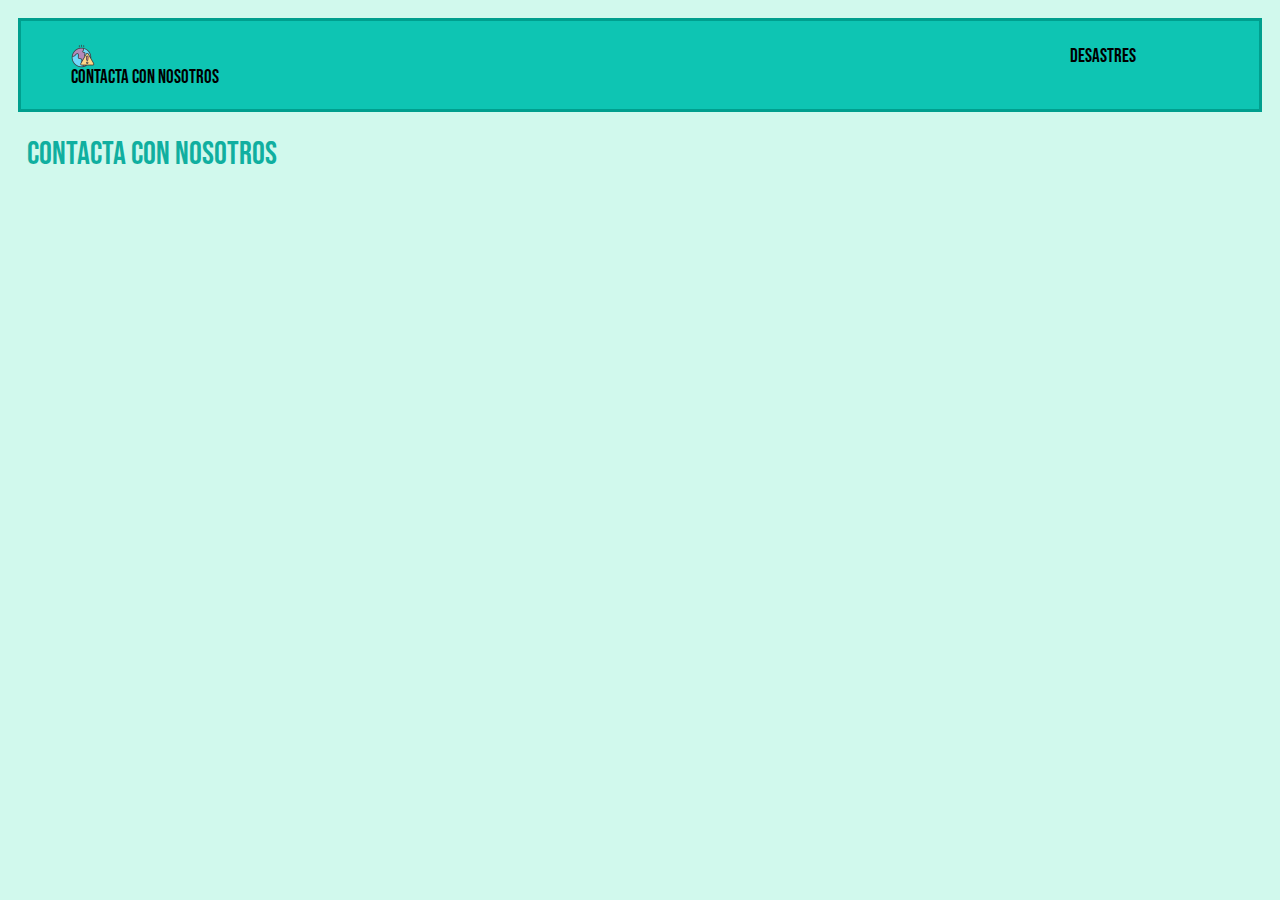
==== DIWI/desastres/contacta.html @ a239deb4 "Add files via upload" ====
<!DOCTYPE html>
<html lang="es">
    <head>
        <meta charset=UTF-8>
        <meta name=viewport content='width=device-width, initial-scale=1.0'>
        <meta name=author content='Javier Arias Carroza jariasc14@gmail.com'>
        <link rel=icon type=image/x-icon href=/img/logo.png>
        <title>Contacta con Nosotros</title>
        
        <link rel=stylesheet href=css/reset.css>
        <link rel=stylesheet href=css/stylesheet.css>
        <!-- Resto de hojas de estilo CSS -->
    </head>
    <body>
        <header>
            <nav>
                <ul>
                    <li>
                        <a href="index.html">
                            <img src="img/logo.png" alt="Logo">
                        </a>
                    </li>
                    <li class="separador"></li>
                    <li>
                        <a href="#haiti" class="active">
                            Desastres
                        </a>
                    </li>
                    <li>
                        <a href="contacta.html">
                            Contacta con Nosotros
                        </a>
                    </li>
                </ul>
            </nav>
        </header>
        <main>
            <h1>Contacta con Nosotros</h1>
        </main>
        <!-- Scripts de JS al final del body -->
    </body>
</html>
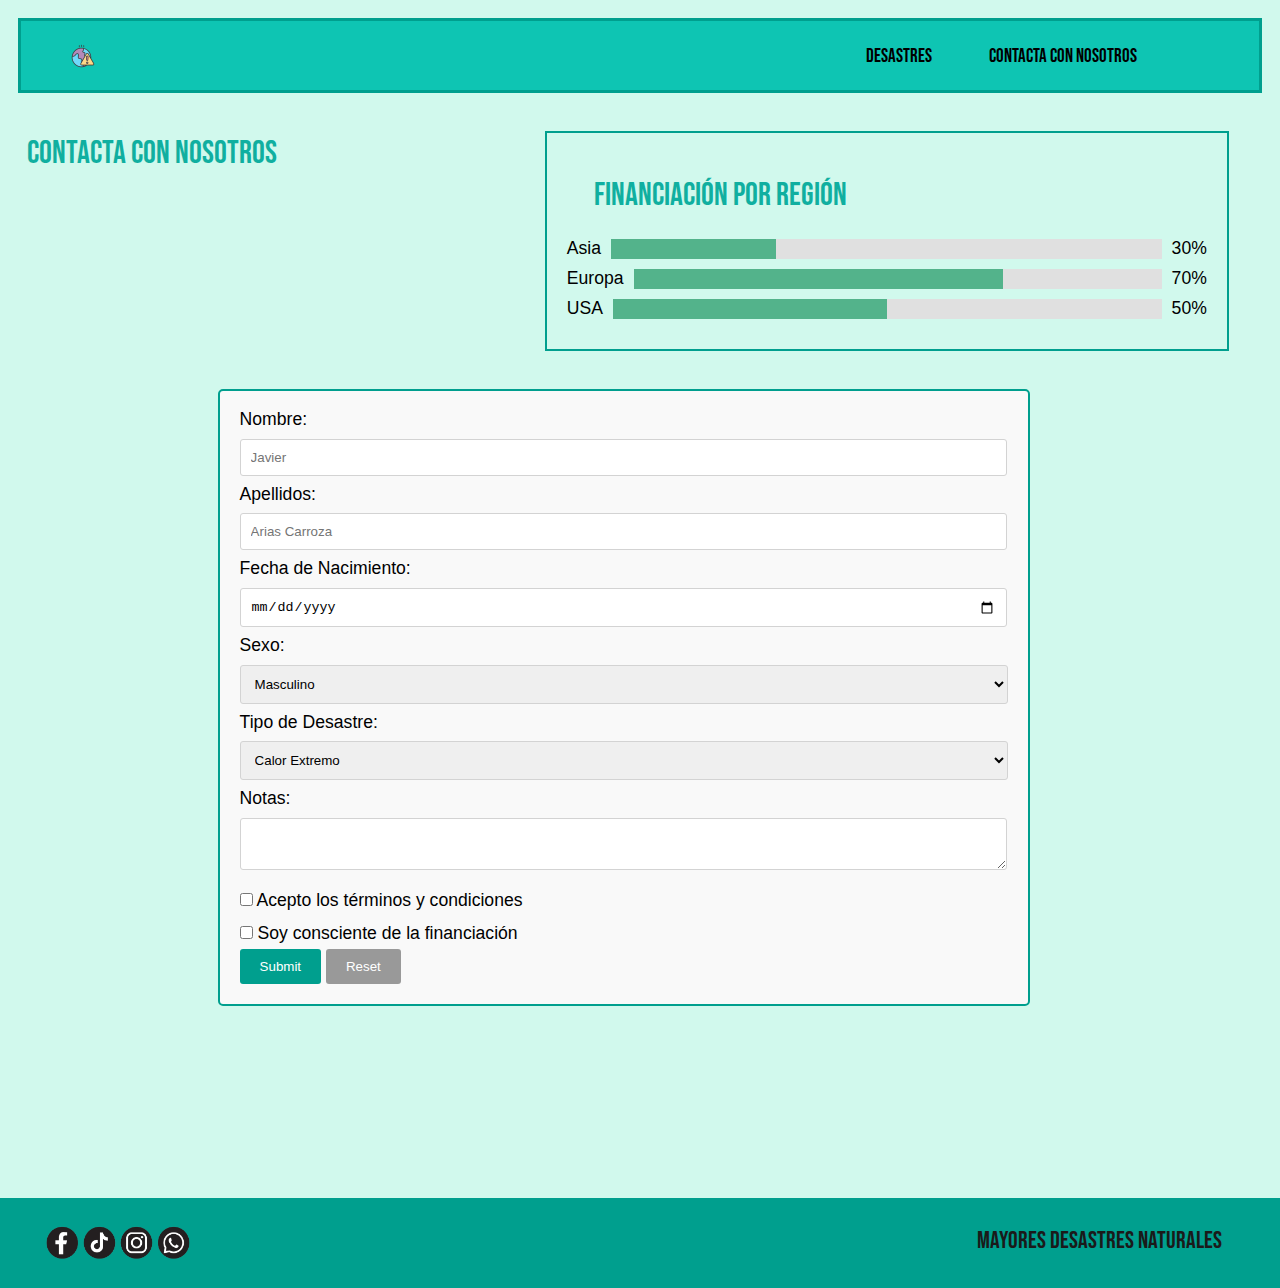
==== commit 99b38252: "Desastres Naturales" ====
--- a/DIWI/desastres/contacta.html
+++ b/DIWI/desastres/contacta.html
@@ -9,6 +9,7 @@
         
         <link rel=stylesheet href=css/reset.css>
         <link rel=stylesheet href=css/stylesheet.css>
+        <link rel=stylesheet href=css/contacta.css>
         <!-- Resto de hojas de estilo CSS -->
     </head>
     <body>
@@ -35,7 +36,87 @@
             </nav>
         </header>
         <main>
-            <h1>Contacta con Nosotros</h1>
+            <h1 id="tituloform">Contacta con Nosotros</h1>
+            <div class="financiacion">
+                <h1>Financiación por región</h1>
+                <div class="pais">
+                    <span>Asia</span>
+                    <div class="barra">
+                        <div class="porcentaje" id="asia"></div>
+                    </div>
+                    <span>30%</span>
+                </div>
+                <div class="pais">
+                    <span>Europa</span>
+                    <div class="barra">
+                        <div class="porcentaje" id="europa"></div>
+                    </div>
+                    <span>70%</span>
+                </div>
+                <div class="pais">
+                    <span>USA</span>
+                    <div class="barra">
+                        <div class="porcentaje" id="usa"></div>
+                    </div>
+                    <span>50%</span>
+                </div>
+            </div>
+            <form action="" method="post">
+                <div>
+                    <label for="nombre">Nombre:</label>
+                    <input type="text" id="nombre" name="nombre" required placeholder="Javier">
+                </div>
+                <div>
+                    <label for="apellidos">Apellidos:</label>
+                    <input type="text" id="apellidos" name="apellidos" required placeholder="Arias Carroza">
+                </div>
+                <div>
+                    <label for="fecha_nacimiento">Fecha de Nacimiento:</label>
+                    <input type="date" id="fecha_nacimiento" name="fecha_nacimiento" required>
+                </div>
+                <div>
+                    <label for="sexo">Sexo:</label>
+                    <select id="sexo" name="sexo" required>
+                        <option value="masculino">Masculino</option>
+                        <option value="femenino">Femenino</option>
+                        <option value="otro">Otro</option>
+                    </select>
+                </div>
+                <div>
+                    <label for="tipo_desastre">Tipo de Desastre:</label>
+                    <select id="tipo_desastre" name="tipo_desastre" required>
+                        <option value="calor_extremo">Calor Extremo</option>
+                        <option value="tormentas">Tormentas</option>
+                        <option value="lluvias">Lluvias</option>
+                    </select>
+                </div>
+                <div>
+                    <label for="notas">Notas:</label>
+                    <textarea id="notas" name="notas"></textarea>
+                </div>
+                <div>
+                    <input type="checkbox" id="terminos" name="terminos" required>
+                    <label for="terminos">Acepto los términos y condiciones</label>
+                </div>
+                <div>
+                    <input type="checkbox" id="financiacion" name="financiacion" required>
+                    <label for="financiacion">Soy consciente de la financiación</label>
+                </div>
+                <div>
+                    <input type="submit"></i>
+                    <input type="reset"></i>
+                </div>
+            </form>
+            <footer>
+                <ul>
+                    <li>
+                        <img src="img/socialmedia.png" alt="Redes Sociales">
+                    </li>
+                    <li>
+                        Mayores Desastres Naturales
+                    </li>
+                </ul>
+            </footer>
         </main>
         <!-- Scripts de JS al final del body -->
     </body>
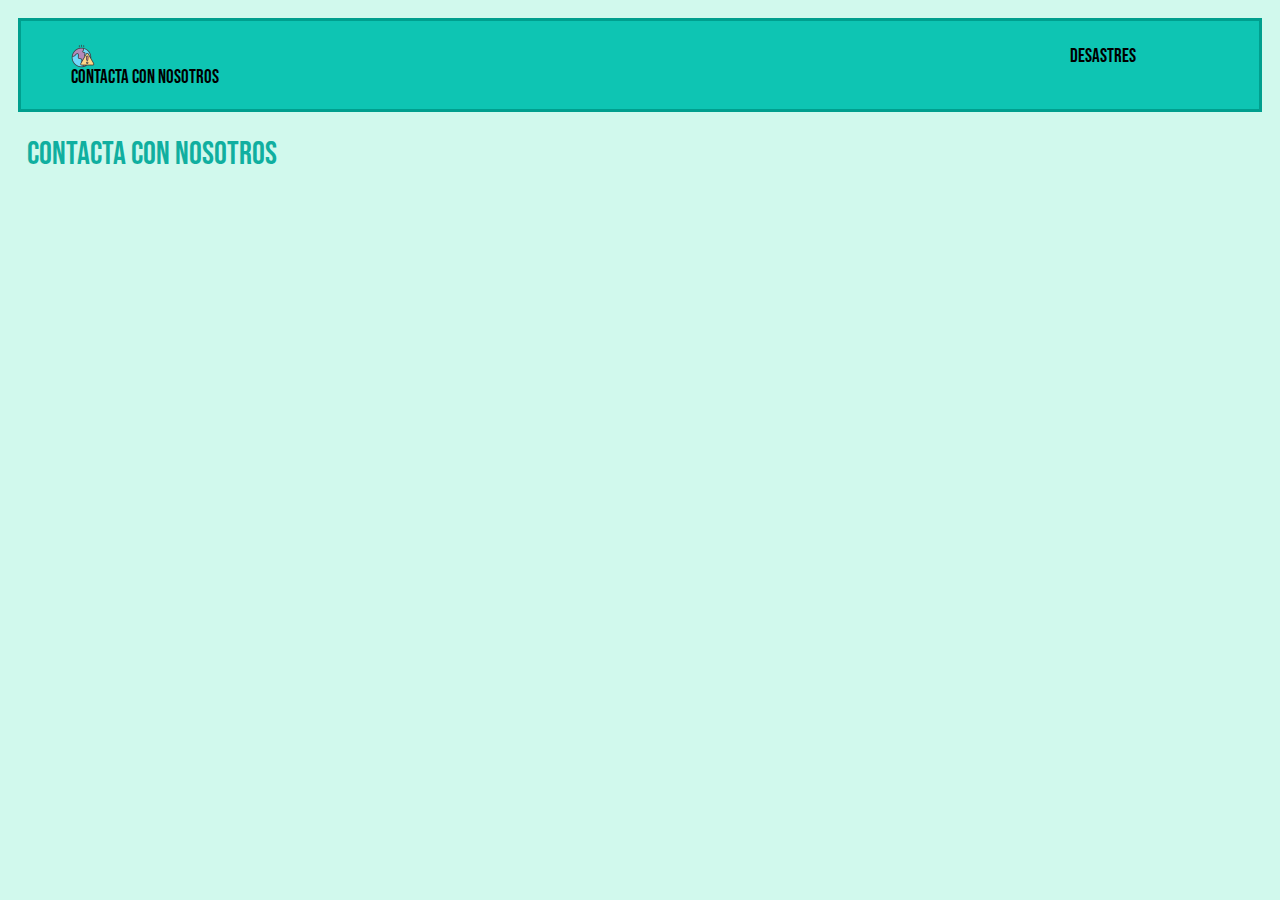
==== commit c53b433a: "Add files via upload" ====
--- a/DIWI/desastres/contacta.html
+++ b/DIWI/desastres/contacta.html
@@ -9,7 +9,6 @@
         
         <link rel=stylesheet href=css/reset.css>
         <link rel=stylesheet href=css/stylesheet.css>
-        <link rel=stylesheet href=css/contacta.css>
         <!-- Resto de hojas de estilo CSS -->
     </head>
     <body>
@@ -36,87 +35,7 @@
             </nav>
         </header>
         <main>
-            <h1 id="tituloform">Contacta con Nosotros</h1>
-            <div class="financiacion">
-                <h1>Financiación por región</h1>
-                <div class="pais">
-                    <span>Asia</span>
-                    <div class="barra">
-                        <div class="porcentaje" id="asia"></div>
-                    </div>
-                    <span>30%</span>
-                </div>
-                <div class="pais">
-                    <span>Europa</span>
-                    <div class="barra">
-                        <div class="porcentaje" id="europa"></div>
-                    </div>
-                    <span>70%</span>
-                </div>
-                <div class="pais">
-                    <span>USA</span>
-                    <div class="barra">
-                        <div class="porcentaje" id="usa"></div>
-                    </div>
-                    <span>50%</span>
-                </div>
-            </div>
-            <form action="" method="post">
-                <div>
-                    <label for="nombre">Nombre:</label>
-                    <input type="text" id="nombre" name="nombre" required placeholder="Javier">
-                </div>
-                <div>
-                    <label for="apellidos">Apellidos:</label>
-                    <input type="text" id="apellidos" name="apellidos" required placeholder="Arias Carroza">
-                </div>
-                <div>
-                    <label for="fecha_nacimiento">Fecha de Nacimiento:</label>
-                    <input type="date" id="fecha_nacimiento" name="fecha_nacimiento" required>
-                </div>
-                <div>
-                    <label for="sexo">Sexo:</label>
-                    <select id="sexo" name="sexo" required>
-                        <option value="masculino">Masculino</option>
-                        <option value="femenino">Femenino</option>
-                        <option value="otro">Otro</option>
-                    </select>
-                </div>
-                <div>
-                    <label for="tipo_desastre">Tipo de Desastre:</label>
-                    <select id="tipo_desastre" name="tipo_desastre" required>
-                        <option value="calor_extremo">Calor Extremo</option>
-                        <option value="tormentas">Tormentas</option>
-                        <option value="lluvias">Lluvias</option>
-                    </select>
-                </div>
-                <div>
-                    <label for="notas">Notas:</label>
-                    <textarea id="notas" name="notas"></textarea>
-                </div>
-                <div>
-                    <input type="checkbox" id="terminos" name="terminos" required>
-                    <label for="terminos">Acepto los términos y condiciones</label>
-                </div>
-                <div>
-                    <input type="checkbox" id="financiacion" name="financiacion" required>
-                    <label for="financiacion">Soy consciente de la financiación</label>
-                </div>
-                <div>
-                    <input type="submit"></i>
-                    <input type="reset"></i>
-                </div>
-            </form>
-            <footer>
-                <ul>
-                    <li>
-                        <img src="img/socialmedia.png" alt="Redes Sociales">
-                    </li>
-                    <li>
-                        Mayores Desastres Naturales
-                    </li>
-                </ul>
-            </footer>
+            <h1>Contacta con Nosotros</h1>
         </main>
         <!-- Scripts de JS al final del body -->
     </body>
